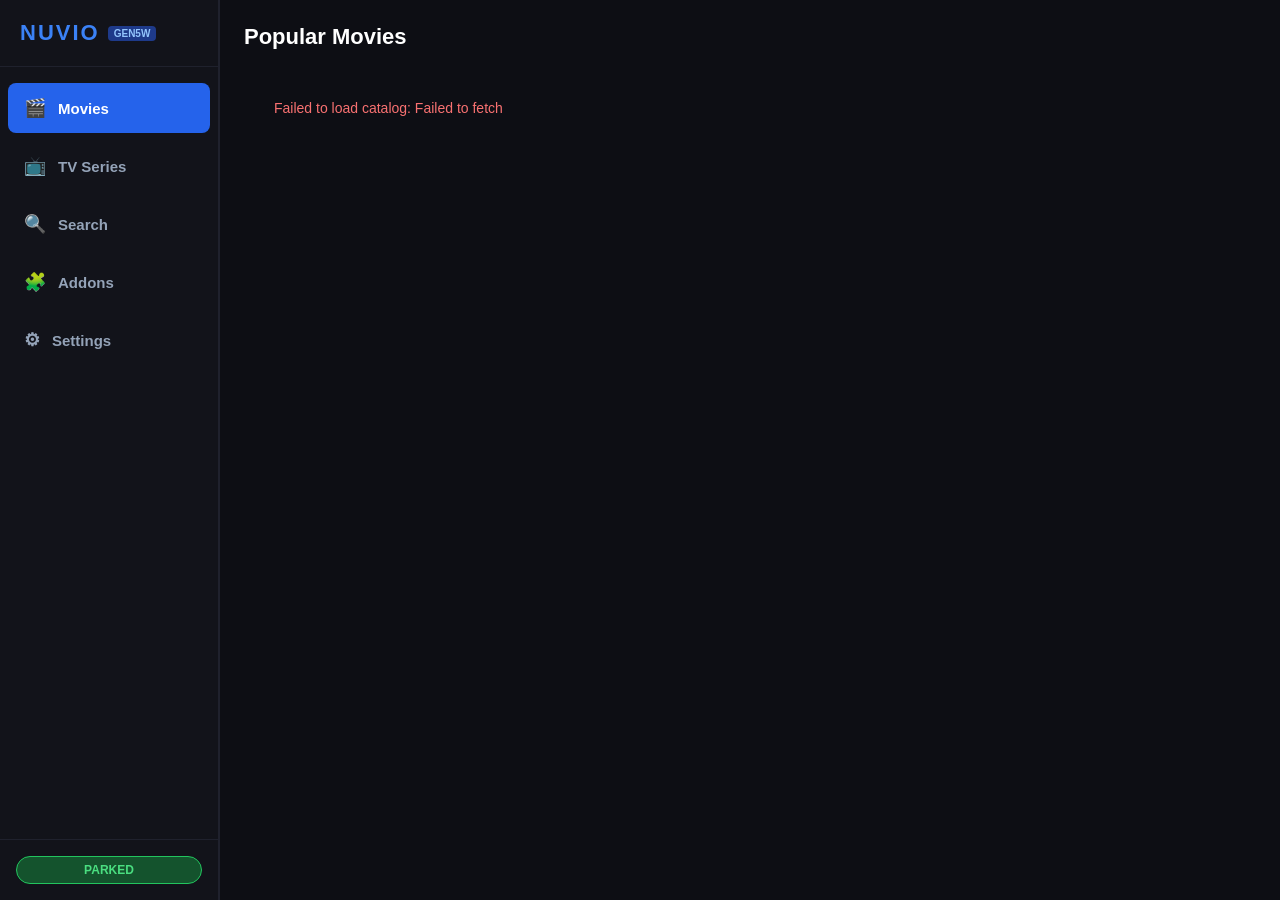
==== web/src/index.html @ b111addb "Milestone 3" ====
<!DOCTYPE html>
<html lang="en">
<head>
    <meta charset="UTF-8">
    <meta name="viewport" content="width=device-width, initial-scale=1.0, user-scalable=no">
    <title>Nuvio on GEN5W</title>
    <link rel="stylesheet" href="style.css">
</head>
<body>
    <div class="nuvio-app">
        <!-- Automotive Sidebar -->
        <aside class="sidebar">
            <div class="brand">
                <span class="brand-title">NUVIO</span>
                <span class="brand-badge">GEN5W</span>
            </div>

            <nav class="nav-menu">
                <button class="nav-item active" data-tab="movies">
                    <span class="nav-icon">&#127916;</span>
                    <span class="nav-text">Movies</span>
                </button>
                <button class="nav-item" data-tab="series">
                    <span class="nav-icon">&#128250;</span>
                    <span class="nav-text">TV Series</span>
                </button>
                <button class="nav-item" data-tab="search">
                    <span class="nav-icon">&#128269;</span>
                    <span class="nav-text">Search</span>
                </button>
                <button class="nav-item" data-tab="addons">
                    <span class="nav-icon">&#129513;</span>
                    <span class="nav-text">Addons</span>
                </button>
                <button class="nav-item" data-tab="settings">
                    <span class="nav-icon">&#9881;</span>
                    <span class="nav-text">Settings</span>
                </button>
            </nav>

            <div class="sidebar-footer">
                <div class="status-badge parked" id="globalParkBadge">PARKED</div>
            </div>
        </aside>

        <!-- Main Content Viewport -->
        <main class="content-viewport">
            <!-- Movies Tab -->
            <section class="tab-view" id="view-movies">
                <div class="view-header">
                    <h2 class="view-title">Popular Movies</h2>
                </div>
                <div class="media-grid" id="catalog-movies-grid"></div>
            </section>

            <!-- TV Series Tab -->
            <section class="tab-view" id="view-series" style="display: none;">
                <div class="view-header">
                    <h2 class="view-title">Popular TV Series</h2>
                </div>
                <div class="media-grid" id="catalog-series-grid"></div>
            </section>

            <!-- Search Tab -->
            <section class="tab-view" id="view-search" style="display: none;">
                <div class="view-header">
                    <h2 class="view-title">Search Media</h2>
                </div>
                <div class="search-bar-row">
                    <input type="text" id="searchQueryInput" class="search-input" placeholder="Search movies, series, or keywords...">
                    <button class="btn btn-primary" id="btnExecuteSearch">Search</button>
                </div>
                <div class="media-grid" id="search-results-grid"></div>
            </section>

            <!-- Addons Tab -->
            <section class="tab-view" id="view-addons" style="display: none;">
                <div class="view-header">
                    <h2 class="view-title">Stremio Addons</h2>
                </div>
                <div class="addon-install-row">
                    <input type="text" id="addonUrlInput" class="search-input" placeholder="https://.../manifest.json">
                    <button class="btn btn-primary" id="btnInstallAddon">Install Addon</button>
                </div>
                <div class="addons-list" id="addonsListContainer"></div>
            </section>

            <!-- Settings Tab -->
            <section class="tab-view" id="view-settings" style="display: none;">
                <div class="view-header">
                    <h2 class="view-title">Debrid &amp; Playback Settings</h2>
                </div>
                <div class="settings-card">
                    <h3 class="settings-group-title">Real-Debrid API Key</h3>
                    <p class="settings-desc">Enables high-speed direct HTTPS streaming for torrent streams. Token can be obtained from real-debrid.com/apitoken.</p>
                    <input type="password" id="inputRdToken" class="search-input" placeholder="Paste Real-Debrid API token...">

                    <h3 class="settings-group-title" style="margin-top: 24px;">Torbox API Token</h3>
                    <p class="settings-desc">Optional secondary debrid provider integration.</p>
                    <input type="password" id="inputTorboxToken" class="search-input" placeholder="Paste Torbox API token...">

                    <div style="margin-top: 24px;">
                        <button class="btn btn-success" id="btnSaveSettings">Save Preferences</button>
                    </div>
                </div>
            </section>
        </main>

        <!-- Detail Modal -->
        <div class="modal" id="detailModal" style="display: none;">
            <div class="modal-backdrop"></div>
            <div class="modal-content">
                <button class="btn-modal-close" id="btnDetailClose">&times;</button>
                <div id="detailModalBody"></div>
            </div>
        </div>

        <!-- In-Vehicle Playback Overlay OSD -->
        <div class="player-osd" id="playerOsd" style="display: none;">
            <div class="osd-top-bar">
                <button class="btn-osd-icon" id="btnOsdClose">&#10006; Exit Player</button>
                <div class="osd-time-display" id="osdTimeDisplay">00:00 / 00:00</div>
                <button class="btn-osd-mode" id="btnOsdAspect">FIT</button>
            </div>

            <div class="osd-bottom-bar">
                <div class="osd-scrub-row">
                    <input type="range" id="osdScrubSlider" min="0" max="100" value="0">
                </div>
                <div class="osd-controls-row">
                    <button class="btn-osd-ctrl" id="btnOsdBack15">-15s</button>
                    <button class="btn-osd-ctrl btn-osd-play" id="btnOsdPlayPause">&#9658;</button>
                    <button class="btn-osd-ctrl" id="btnOsdFwd15">+15s</button>
                </div>
            </div>
        </div>
    </div>

    <!-- Core Polyfills & Application Scripts (ES5) -->
    <script src="js/polyfills.js"></script>
    <script src="js/addons.js"></script>
    <script src="js/debrid.js"></script>
    <script src="js/api.js"></script>
    <script src="js/player-bridge.js"></script>
    <script src="js/ui.js"></script>
    <script src="js/app.js"></script>
</body>
</html>
---- web/src/style.css ----
* {
    box-sizing: border-box;
    margin: 0;
    padding: 0;
    -webkit-user-select: none;
    user-select: none;
    -webkit-tap-highlight-color: transparent;
}

body {
    background-color: #0b0c10;
    color: #e5e7eb;
    font-family: -apple-system, BlinkMacSystemFont, "Segoe UI", Roboto, Helvetica, Arial, sans-serif;
    overflow: hidden;
    height: 100vh;
    width: 100vw;
}

.nuvio-app {
    display: -webkit-box;
    display: -webkit-flex;
    display: flex;
    height: 100%;
    width: 100%;
}

/* Sidebar */
.sidebar {
    width: 220px;
    background-color: #12131a;
    border-right: 2px solid #1f212d;
    display: -webkit-box;
    display: -webkit-flex;
    display: flex;
    -webkit-box-orient: vertical;
    -webkit-box-direction: normal;
    -webkit-flex-direction: column;
    flex-direction: column;
}

.brand {
    padding: 20px;
    display: -webkit-box;
    display: -webkit-flex;
    display: flex;
    -webkit-box-align: center;
    -webkit-align-items: center;
    align-items: center;
    border-bottom: 1px solid #1f212d;
}

.brand-title {
    font-size: 22px;
    font-weight: 900;
    letter-spacing: 2px;
    color: #3b82f6;
}

.brand-badge {
    font-size: 10px;
    background-color: #1e3a8a;
    color: #93c5fd;
    padding: 2px 6px;
    border-radius: 4px;
    margin-left: 8px;
    font-weight: bold;
}

.nav-menu {
    -webkit-box-flex: 1;
    -webkit-flex: 1;
    flex: 1;
    padding: 16px 8px;
    display: -webkit-box;
    display: -webkit-flex;
    display: flex;
    -webkit-box-orient: vertical;
    -webkit-box-direction: normal;
    -webkit-flex-direction: column;
    flex-direction: column;
    gap: 8px;
}

.nav-item {
    display: -webkit-box;
    display: -webkit-flex;
    display: flex;
    -webkit-box-align: center;
    -webkit-align-items: center;
    align-items: center;
    padding: 14px 16px;
    background-color: transparent;
    border: none;
    border-radius: 8px;
    color: #94a3b8;
    font-size: 15px;
    font-weight: 600;
    cursor: pointer;
    text-align: left;
    -webkit-transition: all 0.15s ease;
    transition: all 0.15s ease;
}

.nav-item:active {
    background-color: #1e293b;
}

.nav-item.active {
    background-color: #2563eb;
    color: #ffffff;
}

.nav-icon {
    font-size: 18px;
    margin-right: 12px;
}

.sidebar-footer {
    padding: 16px;
    border-top: 1px solid #1f212d;
}

.status-badge {
    padding: 6px 12px;
    border-radius: 20px;
    font-size: 12px;
    font-weight: bold;
    text-align: center;
}

.status-badge.parked {
    background-color: #14532d;
    color: #4ade80;
    border: 1px solid #22c55e;
}

.status-badge.in-motion {
    background-color: #7f1d1d;
    color: #f87171;
    border: 1px solid #ef4444;
}

/* Content Viewport */
.content-viewport {
    -webkit-box-flex: 1;
    -webkit-flex: 1;
    flex: 1;
    overflow-y: auto;
    padding: 24px;
    background-color: #0d0e14;
}

.view-header {
    margin-bottom: 20px;
}

.view-title {
    font-size: 22px;
    font-weight: 800;
    color: #ffffff;
}

/* Media Grid */
.media-grid {
    display: -webkit-box;
    display: -webkit-flex;
    display: flex;
    -webkit-flex-wrap: wrap;
    flex-wrap: wrap;
    gap: 16px;
}

.media-card {
    width: 150px;
    background-color: #161722;
    border: 1px solid #232535;
    border-radius: 8px;
    overflow: hidden;
    cursor: pointer;
    -webkit-transition: -webkit-transform 0.15s ease;
    transition: transform 0.15s ease;
}

.media-card:active {
    -webkit-transform: scale(0.96);
    transform: scale(0.96);
}

.card-poster-wrapper {
    position: relative;
    width: 100%;
    height: 215px;
    background-color: #1f212e;
}

.card-poster {
    width: 100%;
    height: 100%;
    object-fit: cover;
}

.card-badge {
    position: absolute;
    top: 6px;
    right: 6px;
    background-color: rgba(0, 0, 0, 0.8);
    color: #fbbf24;
    padding: 2px 6px;
    border-radius: 4px;
    font-size: 11px;
    font-weight: bold;
}

.card-info {
    padding: 10px;
}

.card-title {
    font-size: 13px;
    font-weight: bold;
    color: #f3f4f6;
    white-space: nowrap;
    overflow: hidden;
    text-overflow: ellipsis;
}

.card-meta {
    font-size: 11px;
    color: #9ca3af;
    margin-top: 4px;
}

/* Search Bar */
.search-bar-row, .addon-install-row {
    display: -webkit-box;
    display: -webkit-flex;
    display: flex;
    gap: 12px;
    margin-bottom: 20px;
}

.search-input {
    -webkit-box-flex: 1;
    -webkit-flex: 1;
    flex: 1;
    padding: 14px 18px;
    background-color: #161722;
    border: 1px solid #2d3142;
    border-radius: 8px;
    color: #ffffff;
    font-size: 15px;
}

.btn {
    padding: 12px 20px;
    border-radius: 8px;
    border: none;
    font-weight: bold;
    cursor: pointer;
    font-size: 14px;
}

.btn-primary {
    background-color: #2563eb;
    color: #ffffff;
}

.btn-danger {
    background-color: #dc2626;
    color: #ffffff;
}

.btn-success {
    background-color: #16a34a;
    color: #ffffff;
}

/* Addons List */
.addons-list {
    display: -webkit-box;
    display: -webkit-flex;
    display: flex;
    -webkit-box-orient: vertical;
    -webkit-box-direction: normal;
    -webkit-flex-direction: column;
    flex-direction: column;
    gap: 12px;
}

.addon-card {
    background-color: #161722;
    border: 1px solid #232535;
    border-radius: 8px;
    padding: 16px;
    display: -webkit-box;
    display: -webkit-flex;
    display: flex;
    -webkit-box-pack: justify;
    -webkit-justify-content: space-between;
    justify-content: space-between;
    -webkit-box-align: center;
    -webkit-align-items: center;
    align-items: center;
}

.addon-name {
    font-size: 16px;
    font-weight: bold;
    color: #ffffff;
}

.addon-version {
    font-size: 11px;
    color: #60a5fa;
    margin-left: 6px;
}

.addon-desc {
    font-size: 12px;
    color: #94a3b8;
    margin-top: 4px;
}

/* Settings */
.settings-card {
    background-color: #161722;
    border: 1px solid #232535;
    border-radius: 8px;
    padding: 24px;
    max-width: 700px;
}

.settings-group-title {
    font-size: 16px;
    color: #ffffff;
    margin-bottom: 6px;
}

.settings-desc {
    font-size: 12px;
    color: #94a3b8;
    margin-bottom: 10px;
}

/* Detail Modal */
.modal {
    position: fixed;
    top: 0;
    left: 0;
    width: 100%;
    height: 100%;
    z-index: 100;
}

.modal-backdrop {
    position: absolute;
    top: 0;
    left: 0;
    width: 100%;
    height: 100%;
    background-color: rgba(0, 0, 0, 0.85);
}

.modal-content {
    position: absolute;
    top: 20px;
    left: 40px;
    right: 40px;
    bottom: 20px;
    background-color: #12131a;
    border: 2px solid #272a3a;
    border-radius: 12px;
    padding: 24px;
    overflow-y: auto;
}

.btn-modal-close {
    position: absolute;
    top: 14px;
    right: 20px;
    background: none;
    border: none;
    color: #94a3b8;
    font-size: 32px;
    cursor: pointer;
}

.detail-container {
    display: -webkit-box;
    display: -webkit-flex;
    display: flex;
    gap: 24px;
}

.detail-poster {
    width: 180px;
    border-radius: 8px;
    box-shadow: 0 4px 12px rgba(0,0,0,0.5);
}

.detail-main {
    -webkit-box-flex: 1;
    -webkit-flex: 1;
    flex: 1;
}

.detail-title {
    font-size: 26px;
    font-weight: 900;
    color: #ffffff;
}

.detail-sub {
    font-size: 13px;
    color: #94a3b8;
    margin-top: 4px;
}

.detail-description {
    font-size: 13px;
    line-height: 1.5;
    color: #cbd5e1;
    margin: 16px 0;
}

.section-subtitle {
    font-size: 15px;
    color: #60a5fa;
    margin-bottom: 8px;
    text-transform: uppercase;
    letter-spacing: 1px;
}

.episodes-list {
    display: -webkit-box;
    display: -webkit-flex;
    display: flex;
    gap: 8px;
    overflow-x: auto;
    padding-bottom: 10px;
    margin-bottom: 16px;
}

.btn-episode {
    padding: 10px 16px;
    background-color: #1a1c27;
    border: 1px solid #2c2f42;
    border-radius: 6px;
    color: #cbd5e1;
    font-size: 13px;
    white-space: nowrap;
    cursor: pointer;
}

.btn-episode.active {
    background-color: #2563eb;
    color: #ffffff;
    border-color: #3b82f6;
}

.streams-list {
    display: -webkit-box;
    display: -webkit-flex;
    display: flex;
    -webkit-box-orient: vertical;
    -webkit-box-direction: normal;
    -webkit-flex-direction: column;
    flex-direction: column;
    gap: 10px;
}

.stream-item {
    background-color: #1a1c27;
    border: 1px solid #282b3d;
    border-radius: 8px;
    padding: 14px 18px;
    display: -webkit-box;
    display: -webkit-flex;
    display: flex;
    -webkit-box-pack: justify;
    -webkit-justify-content: space-between;
    justify-content: space-between;
    -webkit-box-align: center;
    -webkit-align-items: center;
    align-items: center;
}

.stream-addon-badge {
    background-color: #1e3a8a;
    color: #93c5fd;
    font-size: 11px;
    font-weight: bold;
    padding: 2px 6px;
    border-radius: 4px;
    display: inline-block;
    margin-bottom: 4px;
}

.stream-title-text {
    font-size: 13px;
    font-weight: 600;
    color: #f1f5f9;
}

.btn-play-stream {
    background-color: #0284c7;
    color: #fff;
    padding: 10px 20px;
    font-size: 14px;
    border-radius: 6px;
    border: none;
    font-weight: bold;
    cursor: pointer;
}

/* In-Vehicle Player OSD */
.player-osd {
    position: fixed;
    top: 0;
    left: 0;
    width: 100%;
    height: 100%;
    z-index: 999;
    background-color: rgba(0, 0, 0, 0.45);
    display: -webkit-box;
    display: -webkit-flex;
    display: flex;
    -webkit-box-orient: vertical;
    -webkit-box-direction: normal;
    -webkit-flex-direction: column;
    flex-direction: column;
    -webkit-box-pack: justify;
    -webkit-justify-content: space-between;
    justify-content: space-between;
    padding: 20px;
}

.osd-top-bar {
    display: -webkit-box;
    display: -webkit-flex;
    display: flex;
    -webkit-box-pack: justify;
    -webkit-justify-content: space-between;
    justify-content: space-between;
    -webkit-box-align: center;
    -webkit-align-items: center;
    align-items: center;
}

.btn-osd-icon, .btn-osd-mode {
    padding: 12px 20px;
    background-color: rgba(20, 22, 32, 0.85);
    border: 1px solid rgba(255, 255, 255, 0.15);
    border-radius: 8px;
    color: #ffffff;
    font-size: 15px;
    font-weight: bold;
    cursor: pointer;
}

.osd-time-display {
    font-size: 18px;
    font-weight: bold;
    color: #ffffff;
    background-color: rgba(20, 22, 32, 0.85);
    padding: 8px 16px;
    border-radius: 8px;
}

.osd-bottom-bar {
    background-color: rgba(15, 17, 26, 0.85);
    border-radius: 12px;
    padding: 16px 24px;
}

.osd-scrub-row input[type="range"] {
    width: 100%;
    height: 10px;
    accent-color: #38bdf8;
    margin-bottom: 14px;
}

.osd-controls-row {
    display: -webkit-box;
    display: -webkit-flex;
    display: flex;
    -webkit-box-pack: center;
    -webkit-justify-content: center;
    justify-content: center;
    gap: 32px;
}

.btn-osd-ctrl {
    width: 64px;
    height: 64px;
    border-radius: 50%;
    background-color: #1e293b;
    border: 1px solid #334155;
    color: #ffffff;
    font-size: 18px;
    font-weight: bold;
    cursor: pointer;
}

.btn-osd-play {
    width: 80px;
    height: 80px;
    background-color: #2563eb;
    border-color: #3b82f6;
    font-size: 26px;
}

.loader-spinner, .empty-state, .error-state {
    padding: 30px;
    text-align: center;
    font-size: 14px;
    color: #94a3b8;
}

.error-state { color: #f87171; }
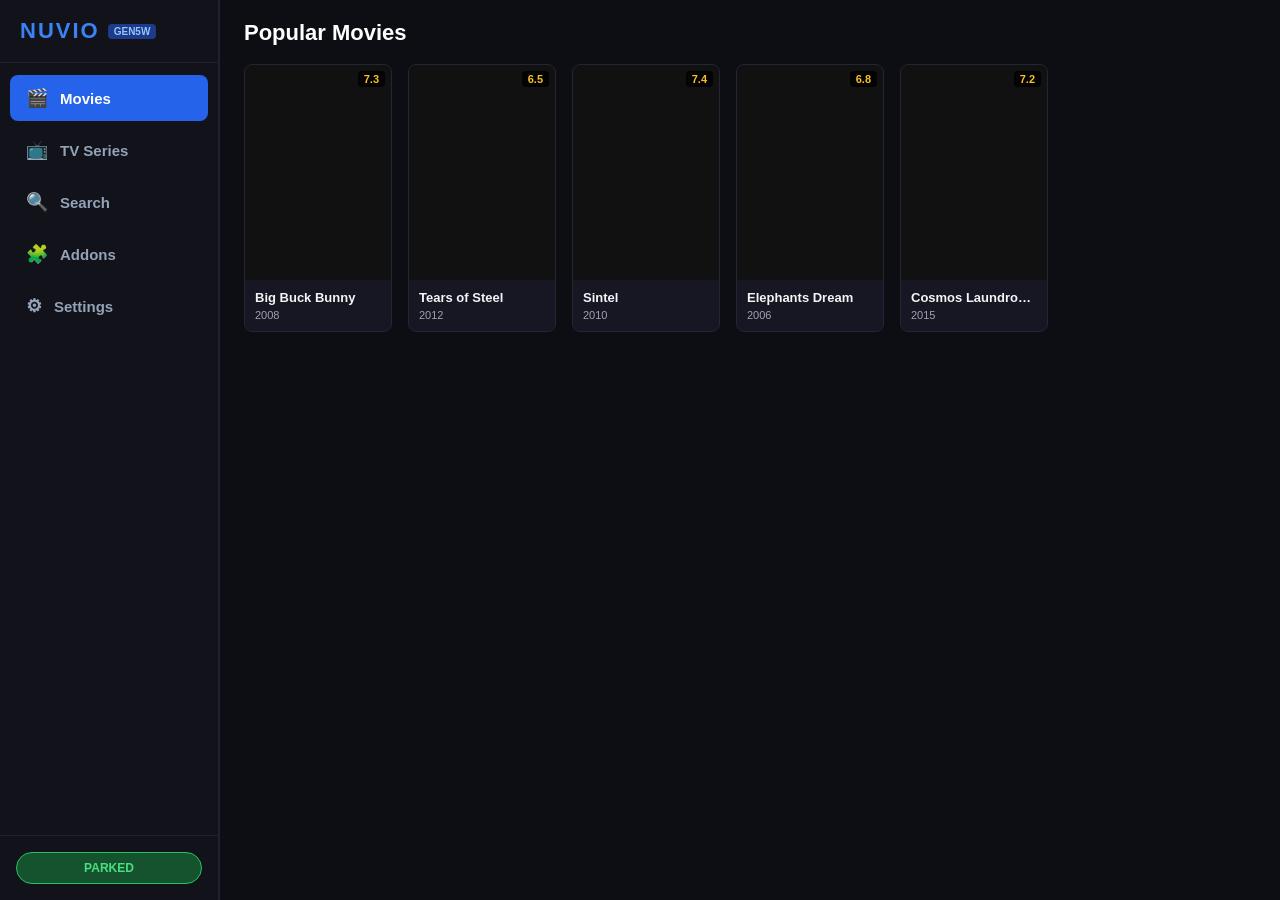
==== commit d9841aee: "Milestone 5 Hardware Ready and UI Fix" ====
--- a/web/src/index.html
+++ b/web/src/index.html
@@ -2,7 +2,7 @@
 <html lang="en">
 <head>
     <meta charset="UTF-8">
-    <meta name="viewport" content="width=device-width, initial-scale=1.0, user-scalable=no">
+    <meta name="viewport" content="width=device-width, initial-scale=1.0, maximum-scale=1.0, user-scalable=no">
     <title>Nuvio on GEN5W</title>
     <link rel="stylesheet" href="style.css">
 </head>
@@ -99,6 +99,10 @@
                     <p class="settings-desc">Optional secondary debrid provider integration.</p>
                     <input type="password" id="inputTorboxToken" class="search-input" placeholder="Paste Torbox API token...">
 
+                    <h3 class="settings-group-title" style="margin-top: 24px;">Local Stremio Streaming Server (Optional)</h3>
+                    <p class="settings-desc">If running the Stremio desktop engine on your laptop or phone hotspot, enter its local address to stream raw P2P torrents without Debrid.</p>
+                    <input type="text" id="inputEngineUrl" class="search-input" placeholder="http://192.168.x.x:11470">
+
                     <div style="margin-top: 24px;">
                         <button class="btn btn-success" id="btnSaveSettings">Save Preferences</button>
                     </div>
--- a/web/src/style.css
+++ b/web/src/style.css
@@ -7,26 +7,49 @@
     -webkit-tap-highlight-color: transparent;
 }
 
-body {
+html, body {
+    width: 100%;
+    height: 100%;
+    margin: 0;
+    padding: 0;
+    overflow: hidden;
+    position: fixed;
+    top: 0;
+    left: 0;
+    right: 0;
+    bottom: 0;
     background-color: #0b0c10;
     color: #e5e7eb;
     font-family: -apple-system, BlinkMacSystemFont, "Segoe UI", Roboto, Helvetica, Arial, sans-serif;
+    -webkit-text-size-adjust: 100%;
+    touch-action: none;
+}
+
+.nuvio-app {
+    position: absolute;
+    top: 0;
+    left: 0;
+    right: 0;
+    bottom: 0;
+    width: 100%;
+    height: 100%;
+    display: -webkit-box;
+    display: -webkit-flex;
+    display: flex;
+    -webkit-box-orient: horizontal;
+    -webkit-box-direction: normal;
+    -webkit-flex-direction: row;
+    flex-direction: row;
     overflow: hidden;
-    height: 100vh;
-    width: 100vw;
-}
-
-.nuvio-app {
-    display: -webkit-box;
-    display: -webkit-flex;
-    display: flex;
-    height: 100%;
-    width: 100%;
-}
-
-/* Sidebar */
+}
+
+/* Automotive Fixed Sidebar */
 .sidebar {
     width: 220px;
+    height: 100%;
+    max-height: 100%;
+    -webkit-flex-shrink: 0;
+    flex-shrink: 0;
     background-color: #12131a;
     border-right: 2px solid #1f212d;
     display: -webkit-box;
@@ -36,10 +59,12 @@
     -webkit-box-direction: normal;
     -webkit-flex-direction: column;
     flex-direction: column;
+    overflow: hidden;
+    z-index: 10;
 }
 
 .brand {
-    padding: 20px;
+    padding: 18px 20px;
     display: -webkit-box;
     display: -webkit-flex;
     display: flex;
@@ -47,6 +72,8 @@
     -webkit-align-items: center;
     align-items: center;
     border-bottom: 1px solid #1f212d;
+    -webkit-flex-shrink: 0;
+    flex-shrink: 0;
 }
 
 .brand-title {
@@ -70,7 +97,7 @@
     -webkit-box-flex: 1;
     -webkit-flex: 1;
     flex: 1;
-    padding: 16px 8px;
+    padding: 12px 10px;
     display: -webkit-box;
     display: -webkit-flex;
     display: flex;
@@ -78,7 +105,8 @@
     -webkit-box-direction: normal;
     -webkit-flex-direction: column;
     flex-direction: column;
-    gap: 8px;
+    overflow-y: auto;
+    overflow-x: hidden;
 }
 
 .nav-item {
@@ -88,7 +116,8 @@
     -webkit-box-align: center;
     -webkit-align-items: center;
     align-items: center;
-    padding: 14px 16px;
+    padding: 12px 16px;
+    margin-bottom: 6px;
     background-color: transparent;
     border: none;
     border-radius: 8px;
@@ -99,6 +128,12 @@
     text-align: left;
     -webkit-transition: all 0.15s ease;
     transition: all 0.15s ease;
+    -webkit-flex-shrink: 0;
+    flex-shrink: 0;
+}
+
+.nav-item:last-child {
+    margin-bottom: 0;
 }
 
 .nav-item:active {
@@ -118,10 +153,12 @@
 .sidebar-footer {
     padding: 16px;
     border-top: 1px solid #1f212d;
+    -webkit-flex-shrink: 0;
+    flex-shrink: 0;
 }
 
 .status-badge {
-    padding: 6px 12px;
+    padding: 8px 12px;
     border-radius: 20px;
     font-size: 12px;
     font-weight: bold;
@@ -140,18 +177,29 @@
     border: 1px solid #ef4444;
 }
 
-/* Content Viewport */
+/* Automotive Content Viewport - Only this area scrolls vertically */
 .content-viewport {
     -webkit-box-flex: 1;
     -webkit-flex: 1;
     flex: 1;
+    height: 100%;
+    max-height: 100%;
+    min-height: 0;
+    min-width: 0;
     overflow-y: auto;
-    padding: 24px;
+    overflow-x: hidden;
+    padding: 20px 24px;
     background-color: #0d0e14;
+    -webkit-overflow-scrolling: touch;
+    box-sizing: border-box;
+}
+
+.tab-view {
+    width: 100%;
 }
 
 .view-header {
-    margin-bottom: 20px;
+    margin-bottom: 18px;
 }
 
 .view-title {
@@ -167,16 +215,20 @@
     display: flex;
     -webkit-flex-wrap: wrap;
     flex-wrap: wrap;
-    gap: 16px;
+    padding-bottom: 40px;
 }
 
 .media-card {
-    width: 150px;
+    width: 148px;
+    margin-right: 16px;
+    margin-bottom: 16px;
     background-color: #161722;
     border: 1px solid #232535;
     border-radius: 8px;
     overflow: hidden;
     cursor: pointer;
+    -webkit-flex-shrink: 0;
+    flex-shrink: 0;
     -webkit-transition: -webkit-transform 0.15s ease;
     transition: transform 0.15s ease;
 }
@@ -235,7 +287,6 @@
     display: -webkit-box;
     display: -webkit-flex;
     display: flex;
-    gap: 12px;
     margin-bottom: 20px;
 }
 
@@ -243,6 +294,7 @@
     -webkit-box-flex: 1;
     -webkit-flex: 1;
     flex: 1;
+    margin-right: 12px;
     padding: 14px 18px;
     background-color: #161722;
     border: 1px solid #2d3142;
@@ -258,6 +310,8 @@
     font-weight: bold;
     cursor: pointer;
     font-size: 14px;
+    -webkit-flex-shrink: 0;
+    flex-shrink: 0;
 }
 
 .btn-primary {
@@ -284,7 +338,6 @@
     -webkit-box-direction: normal;
     -webkit-flex-direction: column;
     flex-direction: column;
-    gap: 12px;
 }
 
 .addon-card {
@@ -292,6 +345,7 @@
     border: 1px solid #232535;
     border-radius: 8px;
     padding: 16px;
+    margin-bottom: 12px;
     display: -webkit-box;
     display: -webkit-flex;
     display: flex;
@@ -389,11 +443,13 @@
     display: -webkit-box;
     display: -webkit-flex;
     display: flex;
-    gap: 24px;
 }
 
 .detail-poster {
     width: 180px;
+    margin-right: 24px;
+    -webkit-flex-shrink: 0;
+    flex-shrink: 0;
     border-radius: 8px;
     box-shadow: 0 4px 12px rgba(0,0,0,0.5);
 }
@@ -435,13 +491,15 @@
     display: -webkit-box;
     display: -webkit-flex;
     display: flex;
-    gap: 8px;
     overflow-x: auto;
     padding-bottom: 10px;
     margin-bottom: 16px;
 }
 
 .btn-episode {
+    margin-right: 8px;
+    -webkit-flex-shrink: 0;
+    flex-shrink: 0;
     padding: 10px 16px;
     background-color: #1a1c27;
     border: 1px solid #2c2f42;
@@ -466,7 +524,6 @@
     -webkit-box-direction: normal;
     -webkit-flex-direction: column;
     flex-direction: column;
-    gap: 10px;
 }
 
 .stream-item {
@@ -474,6 +531,7 @@
     border: 1px solid #282b3d;
     border-radius: 8px;
     padding: 14px 18px;
+    margin-bottom: 10px;
     display: -webkit-box;
     display: -webkit-flex;
     display: flex;
@@ -494,6 +552,11 @@
     border-radius: 4px;
     display: inline-block;
     margin-bottom: 4px;
+}
+
+.stream-addon-badge.warning {
+    background-color: #78350f;
+    color: #fde68a;
 }
 
 .stream-title-text {
@@ -587,12 +650,15 @@
     -webkit-box-pack: center;
     -webkit-justify-content: center;
     justify-content: center;
-    gap: 32px;
+    -webkit-box-align: center;
+    -webkit-align-items: center;
+    align-items: center;
 }
 
 .btn-osd-ctrl {
     width: 64px;
     height: 64px;
+    margin: 0 16px;
     border-radius: 50%;
     background-color: #1e293b;
     border: 1px solid #334155;
@@ -600,11 +666,14 @@
     font-size: 18px;
     font-weight: bold;
     cursor: pointer;
+    -webkit-flex-shrink: 0;
+    flex-shrink: 0;
 }
 
 .btn-osd-play {
     width: 80px;
     height: 80px;
+    margin: 0 20px;
     background-color: #2563eb;
     border-color: #3b82f6;
     font-size: 26px;
@@ -619,3 +688,32 @@
 
 .error-state { color: #f87171; }
 
+/* Sleek KitKat Custom Scrollbars */
+.content-viewport::-webkit-scrollbar,
+.modal-content::-webkit-scrollbar,
+.episodes-list::-webkit-scrollbar,
+.nav-menu::-webkit-scrollbar {
+    width: 6px;
+    height: 6px;
+}
+
+.content-viewport::-webkit-scrollbar-track,
+.modal-content::-webkit-scrollbar-track,
+.episodes-list::-webkit-scrollbar-track,
+.nav-menu::-webkit-scrollbar-track {
+    background: transparent;
+}
+
+.content-viewport::-webkit-scrollbar-thumb,
+.modal-content::-webkit-scrollbar-thumb,
+.episodes-list::-webkit-scrollbar-thumb,
+.nav-menu::-webkit-scrollbar-thumb {
+    background: #252838;
+    border-radius: 3px;
+}
+
+.content-viewport::-webkit-scrollbar-thumb:active,
+.modal-content::-webkit-scrollbar-thumb:active {
+    background: #3b82f6;
+}
+
